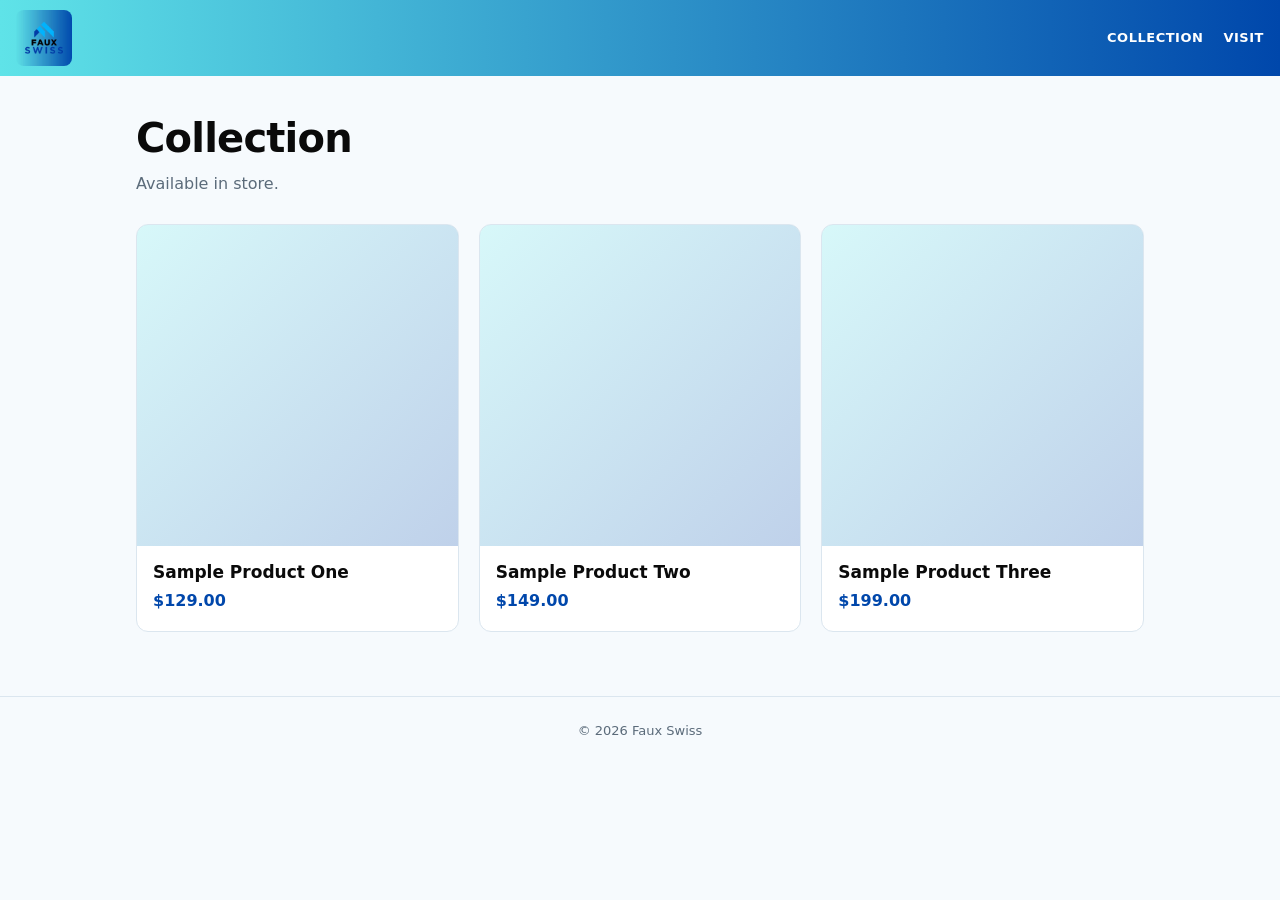
==== index.html @ 706b40e1 "Add files via upload" ====
<!doctype html>
<html lang="en">
<head>
  <meta charset="utf-8">
  <meta name="viewport" content="width=device-width, initial-scale=1">
  <title>Faux Swiss</title>
  <meta name="description" content="Faux Swiss — browse the collection.">
  <link rel="icon" href="logo.jpg">
  <link rel="stylesheet" href="styles.css">
</head>
<body>
  <header class="top">
    <a class="brand" href="#/"><img src="logo.jpg" alt="Faux Swiss"></a>
    <nav><a href="#/">Collection</a><a href="#/visit">Visit</a></nav>
  </header>

  <main id="app" aria-live="polite"></main>

  <footer>© <span id="yr"></span> Faux Swiss</footer>
  <script src="config.js"></script>
  <script src="app.js"></script>
</body>
</html>
---- styles.css ----
:root {
  --cyan: #5fe3e8;
  --blue: #1ea0ff;
  --navy: #0047ab;
  --ink: #0a0a0a;
  --bg: #f6fafd;
  --card: #fff;
  --muted: #5b6b7a;
  --line: #dbe6ef;
}
* { box-sizing: border-box; }
body {
  margin: 0; background: var(--bg); color: var(--ink);
  font: 16px/1.5 system-ui, -apple-system, "Segoe UI", sans-serif;
}
a { color: inherit; text-decoration: none; }
.top {
  display: flex; align-items: center; justify-content: space-between;
  padding: 10px 16px; background: linear-gradient(90deg, var(--cyan), var(--navy));
}
.brand img { height: 56px; width: 56px; border-radius: 8px; display: block; }
nav { display: flex; gap: 20px; }
nav a { color: #fff; font-weight: 600; letter-spacing: .04em; text-transform: uppercase; font-size: 13px; }
main { max-width: 1040px; margin: 0 auto; padding: 32px 16px 64px; min-height: 60vh; }
h1 { font-size: clamp(28px, 5vw, 40px); margin: 0 0 4px; letter-spacing: -.02em; }
.sub { color: var(--muted); margin: 0 0 28px; }
.grid { display: grid; gap: 20px; grid-template-columns: repeat(auto-fill, minmax(240px, 1fr)); }
.card { background: var(--card); border: 1px solid var(--line); border-radius: 12px; overflow: hidden; transition: transform .15s, box-shadow .15s; }
.card:hover { transform: translateY(-3px); box-shadow: 0 8px 24px rgba(0,71,171,.15); }
.ph, .card img, .hero img { width: 100%; aspect-ratio: 1; object-fit: cover; display: block; }
.ph { background: linear-gradient(135deg, var(--cyan), var(--navy)); opacity: .25; }
.card .meta { padding: 14px 16px 18px; }
.card h3 { margin: 0 0 4px; font-size: 17px; }
.price { color: var(--navy); font-weight: 700; }
.detail { display: grid; gap: 32px; grid-template-columns: 1fr 1fr; align-items: start; }
.detail .hero { border-radius: 12px; overflow: hidden; border: 1px solid var(--line); }
.variants { display: flex; flex-wrap: wrap; gap: 8px; margin: 16px 0; }
.variants button {
  padding: 8px 14px; border: 1px solid var(--line); border-radius: 999px; background: #fff;
  font: inherit; cursor: pointer;
}
.variants button[aria-pressed="true"] { border-color: var(--navy); background: var(--navy); color: #fff; }
.variants button:disabled { opacity: .45; text-decoration: line-through; cursor: not-allowed; }
.sku, .stock { color: var(--muted); font-size: 14px; }
.btn {
  display: inline-block; margin-top: 18px; padding: 12px 22px; border-radius: 8px;
  background: var(--navy); color: #fff; font-weight: 600;
}
.btn:hover { background: var(--blue); }
.back { color: var(--navy); font-size: 14px; }
footer { text-align: center; padding: 24px; color: var(--muted); font-size: 13px; border-top: 1px solid var(--line); }
@media (max-width: 720px) { .detail { grid-template-columns: 1fr; } }
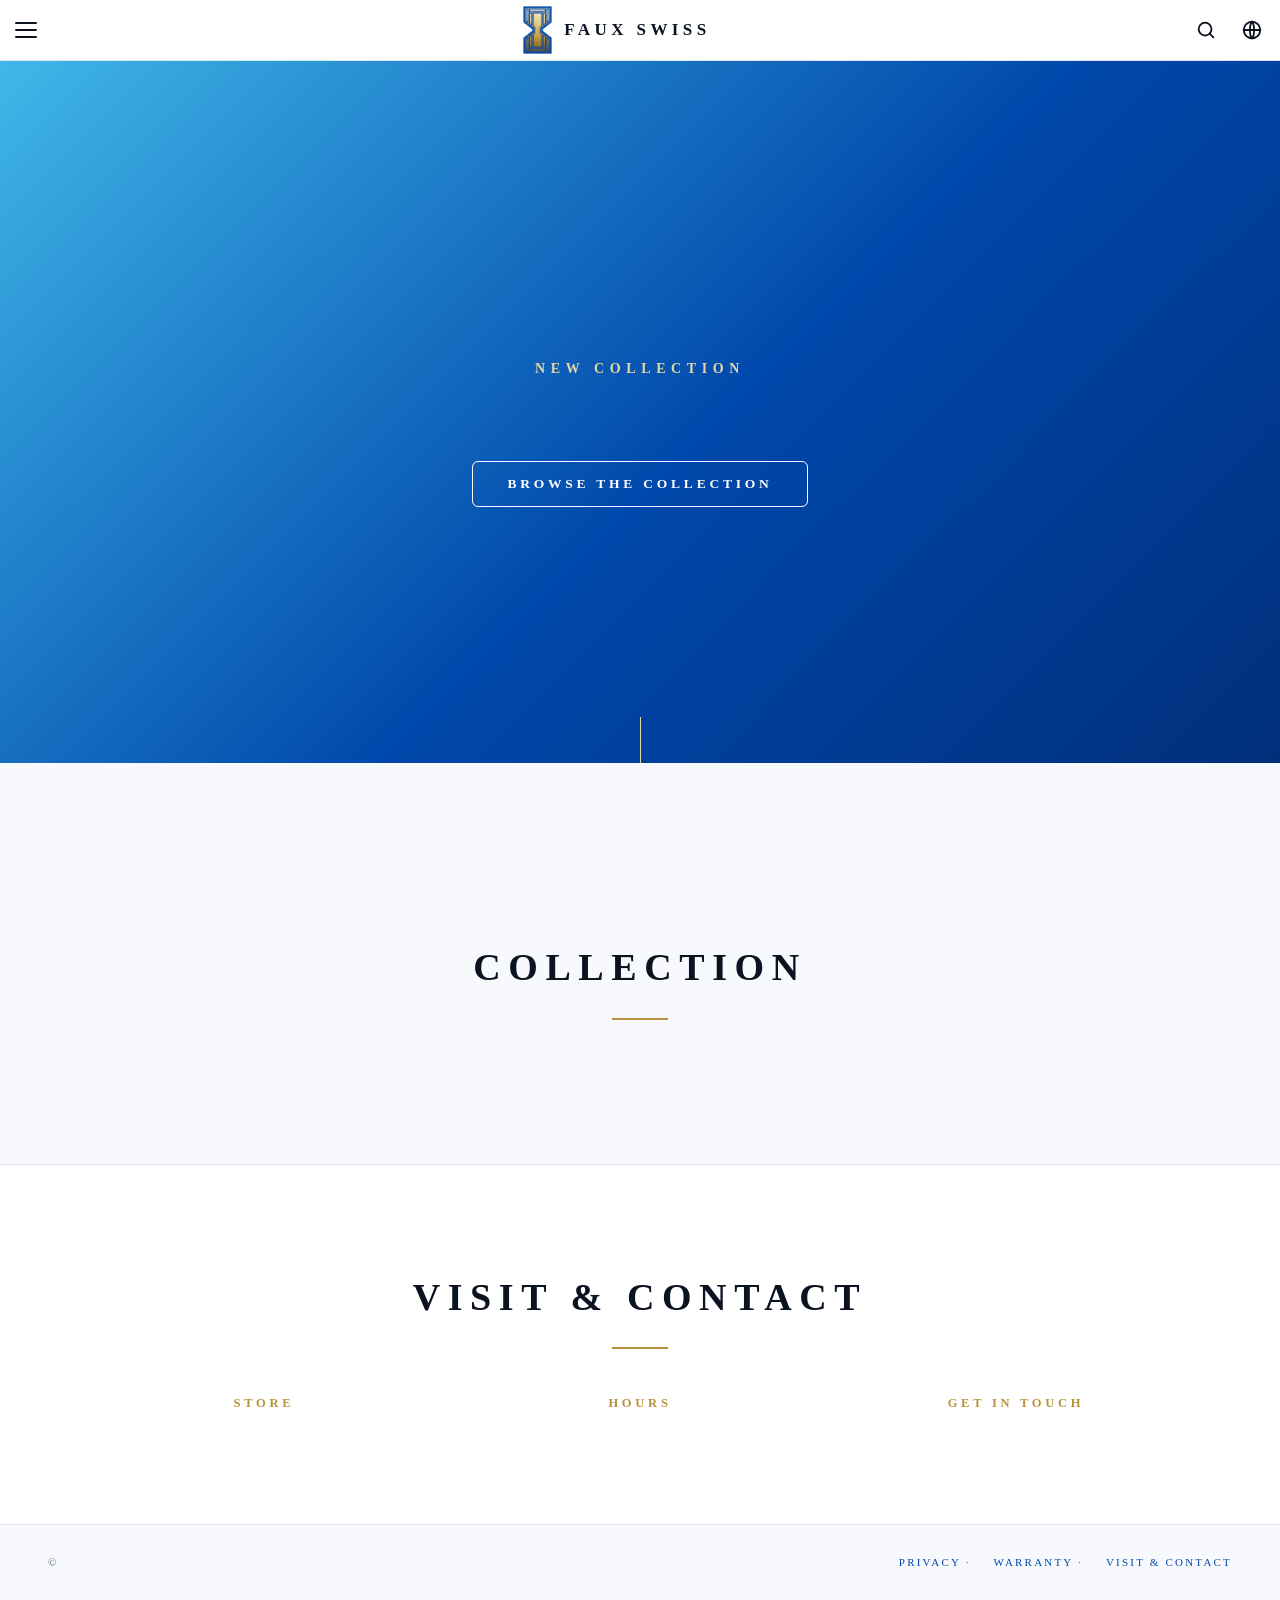
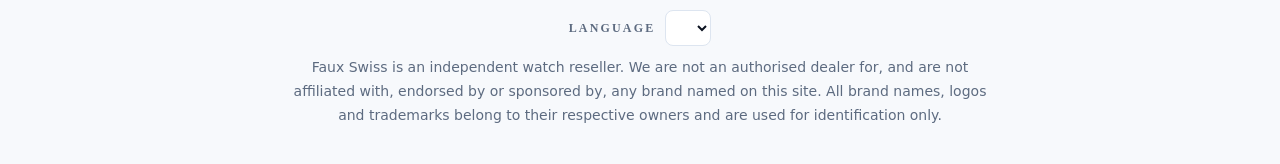
==== commit 8508eac6: "Add files via upload" ====
--- a/index.html
+++ b/index.html
@@ -2,22 +2,172 @@
 <html lang="en">
 <head>
   <meta charset="utf-8">
-  <meta name="viewport" content="width=device-width, initial-scale=1">
+  <base href="/">
+<meta name="google" content="notranslate">
+  <meta name="viewport" content="width=device-width, initial-scale=1, viewport-fit=cover">
+  <meta name="theme-color" content="#0047ab">
   <title>Faux Swiss</title>
-  <meta name="description" content="Faux Swiss — browse the collection.">
-  <link rel="icon" href="logo.jpg">
+  <meta name="description" content="Faux Swiss — Swiss-inspired watches. Browse the collection and get in touch to enquire.">
+  <link rel="icon" href="/favicon.ico" sizes="48x48">
+  <link rel="icon" href="/favicon-32.png" type="image/png" sizes="32x32">
+  <link rel="icon" href="/favicon-192.png" type="image/png" sizes="192x192">
+  <link rel="apple-touch-icon" href="apple-touch-icon.png">
+  <meta property="og:image" content="https://fauxswiss.cc/og-image.webp">
+  <meta property="og:title" content="Faux Swiss">
+  <meta name="twitter:card" content="summary_large_image">
+  <link rel="stylesheet" href="fonts.css">
   <link rel="stylesheet" href="styles.css">
 </head>
 <body>
-  <header class="top">
-    <a class="brand" href="#/"><img src="logo.jpg" alt="Faux Swiss"></a>
-    <nav><a href="#/">Collection</a><a href="#/visit">Visit</a></nav>
+  <div class="announce" id="announce" hidden></div>
+
+  <header class="bar" id="bar">
+    <button type="button" class="burger" id="burger" aria-label="Menu" aria-expanded="false" aria-controls="mainNav"><span></span><span></span><span></span></button>
+
+    <a class="brand" href="#top" aria-label="Faux Swiss home"><img src="logo-mark.png" alt="" width="29" height="48"><span id="brandName">Faux Swiss</span></a>
+
+    <nav aria-label="Main" id="mainNav">
+      <div class="menu">
+        <button type="button" class="nav-link" id="navBest" aria-expanded="false" aria-controls="menuBest"><span data-i18n="bestSellers">Best sellers</span> <span aria-hidden="true">▾</span></button>
+        <ul class="drop" id="menuBest" hidden></ul>
+      </div>
+      <!-- Custom Workshop Edition hidden (Henry, 2026-10-29): it is a client modification service, may get its own site. Remove "hidden" to show it again -->
+      <div class="menu" hidden>
+        <button type="button" class="nav-link" id="navCw" aria-expanded="false" aria-controls="menuCw"><span data-i18n="cw">Custom Workshop Edition</span> <span aria-hidden="true">▾</span></button>
+        <ul class="drop" id="menuCw" hidden></ul>
+      </div>
+      <div class="menu">
+        <button type="button" class="nav-link" id="navBrands" aria-expanded="false" aria-controls="menuBrands"><span data-i18n="brands">Brands</span> <span aria-hidden="true">▾</span></button>
+        <ul class="drop" id="menuBrands" hidden></ul>
+      </div>
+      <button type="button" class="nav-link" id="navHer" data-i18n="forHer">For Her</button>
+      <!-- Accessories hidden for now (Henry, 2026-10-29): remove the "hidden" attribute to show it again -->
+      <div class="menu" hidden>
+        <button type="button" class="nav-link" id="navAcc" aria-expanded="false" aria-controls="menuAcc"><span data-i18n="accessories">Accessories</span> <span aria-hidden="true">▾</span></button>
+        <ul class="drop" id="menuAcc" hidden></ul>
+      </div>
+      <a class="nav-link" id="navJournal" href="#journal" data-i18n="journal" hidden>Journal</a>
+    </nav>
+
+    <div class="right">
+      <form class="search" id="searchForm" role="search" autocomplete="off">
+        <label class="sr-only" for="q" data-i18n="search">Search</label>
+        <input id="q" type="search" placeholder="Search" data-i18n-ph="search" autocomplete="off" autocapitalize="off" spellcheck="false"
+               role="combobox" aria-expanded="false" aria-controls="sugg" aria-autocomplete="list" enterkeyhint="search">
+        <ul class="sugg" id="sugg" role="listbox" hidden></ul>
+      </form>
+      <button type="button" class="icon-btn" id="searchToggle" aria-label="Search" data-i18n-aria="search" aria-expanded="false" aria-controls="searchForm">
+        <svg viewBox="0 0 24 24" width="22" height="22" fill="none" stroke="currentColor" stroke-width="2" stroke-linecap="round" aria-hidden="true"><circle cx="11" cy="11" r="7"/><path d="M20 20l-4-4"/></svg>
+      </button>
+      <div class="langwrap">
+        <button type="button" class="icon-btn" id="langBtn" aria-label="Language" data-i18n-aria="language" aria-expanded="false" aria-controls="langMenu">
+          <svg viewBox="0 0 24 24" width="22" height="22" fill="none" stroke="currentColor" stroke-width="2" stroke-linecap="round" aria-hidden="true"><circle cx="12" cy="12" r="9"/><path d="M3 12h18M12 3c3 3 3 15 0 18M12 3c-3 3-3 15 0 18"/></svg>
+        </button>
+        <ul class="drop lang-menu" id="langMenu" translate="no" hidden></ul>
+      </div>
+      <a class="icon-btn" id="waLink" href="#visit" aria-label="Contact on WhatsApp" hidden>
+        <svg viewBox="0 0 24 24" width="22" height="22" fill="none" stroke="currentColor" stroke-width="2" stroke-linecap="round" stroke-linejoin="round" aria-hidden="true"><path d="M4 20l1.3-4A8 8 0 1 1 8 18.7z"/><path d="M9 9.5c.5 2.5 3 5 5.5 5.5l1.5-1.5-2-1-1 .8a4 4 0 0 1-2-2l.8-1-1-2z"/></svg>
+      </a>
+    </div>
   </header>
 
-  <main id="app" aria-live="polite"></main>
+  <main id="top">
+    <section id="productPage" class="wrap pdp" aria-labelledby="dTitle" hidden>
+      <nav class="pnav" aria-label="Product">
+        <a class="pback" id="pBack" href="/#collection">‹ <span data-i18n="backToCollection">Back to the collection</span></a>
+        <ol class="crumbs" id="pCrumbs"></ol>
+        <span class="pstep"><a id="pPrev" href="#" rel="prev">‹ <span data-i18n="prev">Previous</span></a><a id="pNext" href="#" rel="next"><span data-i18n="next">Next</span> ›</a></span>
+      </nav>
+      <div class="dlg-body">
+        <div class="dlg-img" id="dImg"></div>
+        <div class="dlg-info">
+          <p class="pk" id="dKick"></p>
+          <h1 id="dTitle"></h1>
+          <p class="price" id="dPrice"></p>
+          <div class="opts" id="dOpts" role="group" aria-label="Options"></div>
+          <a class="btn" id="dBuy" href="#">Enquire</a>
+          <p class="meta" id="dMeta"></p>
+          <div class="acc">
+            <details open><summary data-i18n="accDetails">Details</summary><div><p id="dDesc"></p><dl class="facts" id="dFacts" hidden></dl></div></details>
+            <details id="accSize" hidden><summary data-i18n="accSize">Size &amp; fit</summary><div id="sizeBody"></div></details>
+            <details id="accStrap" hidden><summary id="strapTitle">Strap size guide</summary><div id="strapBody"></div></details>
+            <details id="accMat" hidden><summary data-i18n="accMat">Materials</summary><div><dl class="facts" id="matList"></dl></div></details>
+            <details id="accShip" hidden><summary data-i18n="accShipping">Shipping &amp; returns</summary><div><p data-i18n="accShippingText">Delivery options and times depend on your country and are confirmed when you enquire. Returns and refunds follow the consumer rules of your country, and we explain them before you buy.</p></div></details>
+            <details id="accCare" hidden><summary data-i18n="accCare">Care</summary><div><p data-i18n="accCareText">Keep your watch dry unless the manufacturer states it is water resistant, away from strong magnets and knocks, and have it serviced as the manufacturer recommends.</p></div></details>
+          </div>
+          <p class="cnote" id="dNote" data-i18n="catalogNote" hidden></p>
+        </div>
+      </div>
+      <section class="explore" id="pExplore" hidden>
+        <h2 data-i18n="exploreTitle">Go deeper</h2>
+        <div class="xgrid" id="xGrid"></div>
+      </section>
+      <section class="related" id="pRelated" hidden>
+        <h2 data-i18n="moreFrom">You may also like</h2>
+        <div class="grid" id="pGrid"></div>
+        <p class="rmore"><a class="btn" href="/#collection" data-i18n="browse">Browse the collection</a></p>
+      </section>
+    </section>
 
-  <footer>© <span id="yr"></span> Faux Swiss</footer>
+    <section class="hero" id="hero">
+      <div class="hero-media" id="heroMedia" aria-hidden="true"></div>
+      <p class="eyebrow" data-i18n="newCollection">New collection</p>
+      <h1 id="tagline"></h1>
+      <p class="lede" id="intro"></p>
+      <a class="btn" href="#collection" data-i18n="browse">Browse the collection</a>
+    </section>
+
+    <div class="rows" id="carousels"></div>
+
+    <section id="collection" class="wrap" aria-labelledby="colTitle">
+      <h2 id="colTitle">Collection</h2>
+      <p class="showing" id="showing" hidden><span id="showingText"></span> <button type="button" id="clearFilters" data-i18n="clear">Clear</button></p>
+      <div class="grid" id="grid"></div>
+      <p class="empty" id="empty" hidden></p>
+    </section>
+
+    <section id="delivery" class="wrap" aria-labelledby="mapTitle" hidden>
+      <h2 id="mapTitle">Worldwide delivery</h2>
+      <figure class="map">
+        <div class="map-scroll" id="mapScroll"><svg id="worldMap" role="img" aria-labelledby="mapCap"></svg></div>
+        <p class="swipe-hint" data-i18n="swipe">Swipe to explore the map</p>
+        <figcaption id="mapCap"></figcaption>
+      </figure>
+    </section>
+
+    <section id="journal" class="wrap journal" aria-labelledby="journalTitle" hidden>
+      <h2 id="journalTitle" data-i18n="journal">Journal</h2>
+      <p class="jsub" data-i18n="journalSub">Short reads on watch knowledge. No sales, just good information.</p>
+      <div class="jgrid" id="jgrid"></div>
+      <p class="jmore"><a href="/journal/" data-i18n="allArticles">All articles</a></p>
+    </section>
+
+    <section id="visit" class="wrap visit" aria-labelledby="visitTitle">
+      <h2 id="visitTitle" data-i18n="visit">Visit &amp; contact</h2>
+      <div class="visit-grid">
+        <div><h3 data-i18n="store">Store</h3><p id="address"></p></div>
+        <div><h3 data-i18n="hours">Hours</h3><p id="hours"></p></div>
+        <div><h3 data-i18n="touch">Get in touch</h3><p id="contactLine"></p></div>
+      </div>
+    </section>
+  </main>
+
+  <footer><span>© <span id="yr"></span> <span id="footBrand"></span><span id="footAddr"></span></span><span><span data-legal="privacy"><a href="/privacy/" data-i18n="privacy">Privacy</a> · </span><span data-legal="warranty"><a href="/warranty/" data-i18n="warranty">Warranty</a> · </span><a href="#visit" data-i18n="visit">Visit &amp; contact</a><span id="social"></span></span></footer>
+  <div class="footlang"><label for="footLang" data-i18n="langLabel">Language</label><select id="footLang"></select></div>
+  <p class="disclaimer" id="catNote" data-i18n="catalogNote" hidden></p>
+  <p class="disclaimer" id="disclaimer" data-i18n="disclaimer">Faux Swiss is an independent watch reseller. We are not an authorised dealer for, and are not affiliated with, endorsed by or sponsored by, any brand named on this site. All brand names, logos and trademarks belong to their respective owners and are used for identification only.</p>
+
+  <dialog id="consent" aria-labelledby="cTitle">
+    <h3 id="cTitle" data-i18n="locTitle">Optional: where are you contacting us from?</h3>
+    <p id="cText" data-i18n="locText">May we record the country and city your enquiry comes from? We store only the place name (never your IP address, name or message), to understand where our customers are.</p>
+    <p class="cmore"><a href="/privacy/" data-i18n="privacy">Privacy</a></p>
+    <div class="cbtns"><button type="button" class="btn solid" id="cYes" data-i18n="locYes">Allow</button><button type="button" class="btn ghost" id="cNo" data-i18n="locNo">No thanks, continue</button></div>
+  </dialog>
+
+
   <script src="config.js"></script>
+  <script src="i18n.js"></script>
+  <script src="map-data.js"></script>
   <script src="app.js"></script>
 </body>
 </html>
--- a/fonts.css
+++ b/fonts.css
@@ -0,0 +1,17 @@
+/* Self-hosted fonts (Cormorant Garamond and Montserrat, SIL Open Font License) so visitors' browsers never contact Google. */
+@font-face { font-family: 'Cormorant Garamond'; font-style: italic; font-weight: 500; font-display: swap; src: url(fonts/cormorant-garamond-italic-500-latin-ext.woff2) format('woff2'); unicode-range: U+0100-02BA, U+02BD-02C5, U+02C7-02CC, U+02CE-02D7, U+02DD-02FF, U+0304, U+0308, U+0329, U+1D00-1DBF, U+1E00-1E9F, U+1EF2-1EFF, U+2020, U+20A0-20AB, U+20AD-20C4, U+2113, U+2C60-2C7F, U+A720-A7FF; }
+@font-face { font-family: 'Cormorant Garamond'; font-style: italic; font-weight: 500; font-display: swap; src: url(fonts/cormorant-garamond-italic-500-latin.woff2) format('woff2'); unicode-range: U+0000-00FF, U+0131, U+0152-0153, U+02BB-02BC, U+02C6, U+02DA, U+02DC, U+0304, U+0308, U+0329, U+2000-206F, U+20AC, U+2122, U+2191, U+2193, U+2212, U+2215, U+FEFF, U+FFFD; }
+@font-face { font-family: 'Cormorant Garamond'; font-style: normal; font-weight: 500; font-display: swap; src: url(fonts/cormorant-garamond-normal-500-latin-ext.woff2) format('woff2'); unicode-range: U+0100-02BA, U+02BD-02C5, U+02C7-02CC, U+02CE-02D7, U+02DD-02FF, U+0304, U+0308, U+0329, U+1D00-1DBF, U+1E00-1E9F, U+1EF2-1EFF, U+2020, U+20A0-20AB, U+20AD-20C4, U+2113, U+2C60-2C7F, U+A720-A7FF; }
+@font-face { font-family: 'Cormorant Garamond'; font-style: normal; font-weight: 500; font-display: swap; src: url(fonts/cormorant-garamond-normal-500-latin.woff2) format('woff2'); unicode-range: U+0000-00FF, U+0131, U+0152-0153, U+02BB-02BC, U+02C6, U+02DA, U+02DC, U+0304, U+0308, U+0329, U+2000-206F, U+20AC, U+2122, U+2191, U+2193, U+2212, U+2215, U+FEFF, U+FFFD; }
+@font-face { font-family: 'Cormorant Garamond'; font-style: normal; font-weight: 600; font-display: swap; src: url(fonts/cormorant-garamond-normal-600-latin-ext.woff2) format('woff2'); unicode-range: U+0100-02BA, U+02BD-02C5, U+02C7-02CC, U+02CE-02D7, U+02DD-02FF, U+0304, U+0308, U+0329, U+1D00-1DBF, U+1E00-1E9F, U+1EF2-1EFF, U+2020, U+20A0-20AB, U+20AD-20C4, U+2113, U+2C60-2C7F, U+A720-A7FF; }
+@font-face { font-family: 'Cormorant Garamond'; font-style: normal; font-weight: 600; font-display: swap; src: url(fonts/cormorant-garamond-normal-600-latin.woff2) format('woff2'); unicode-range: U+0000-00FF, U+0131, U+0152-0153, U+02BB-02BC, U+02C6, U+02DA, U+02DC, U+0304, U+0308, U+0329, U+2000-206F, U+20AC, U+2122, U+2191, U+2193, U+2212, U+2215, U+FEFF, U+FFFD; }
+@font-face { font-family: 'Cormorant Garamond'; font-style: normal; font-weight: 700; font-display: swap; src: url(fonts/cormorant-garamond-normal-700-latin-ext.woff2) format('woff2'); unicode-range: U+0100-02BA, U+02BD-02C5, U+02C7-02CC, U+02CE-02D7, U+02DD-02FF, U+0304, U+0308, U+0329, U+1D00-1DBF, U+1E00-1E9F, U+1EF2-1EFF, U+2020, U+20A0-20AB, U+20AD-20C4, U+2113, U+2C60-2C7F, U+A720-A7FF; }
+@font-face { font-family: 'Cormorant Garamond'; font-style: normal; font-weight: 700; font-display: swap; src: url(fonts/cormorant-garamond-normal-700-latin.woff2) format('woff2'); unicode-range: U+0000-00FF, U+0131, U+0152-0153, U+02BB-02BC, U+02C6, U+02DA, U+02DC, U+0304, U+0308, U+0329, U+2000-206F, U+20AC, U+2122, U+2191, U+2193, U+2212, U+2215, U+FEFF, U+FFFD; }
+@font-face { font-family: 'Montserrat'; font-style: normal; font-weight: 400; font-display: swap; src: url(fonts/montserrat-normal-400-latin-ext.woff2) format('woff2'); unicode-range: U+0100-02BA, U+02BD-02C5, U+02C7-02CC, U+02CE-02D7, U+02DD-02FF, U+0304, U+0308, U+0329, U+1D00-1DBF, U+1E00-1E9F, U+1EF2-1EFF, U+2020, U+20A0-20AB, U+20AD-20C4, U+2113, U+2C60-2C7F, U+A720-A7FF; }
+@font-face { font-family: 'Montserrat'; font-style: normal; font-weight: 400; font-display: swap; src: url(fonts/montserrat-normal-400-latin.woff2) format('woff2'); unicode-range: U+0000-00FF, U+0131, U+0152-0153, U+02BB-02BC, U+02C6, U+02DA, U+02DC, U+0304, U+0308, U+0329, U+2000-206F, U+20AC, U+2122, U+2191, U+2193, U+2212, U+2215, U+FEFF, U+FFFD; }
+@font-face { font-family: 'Montserrat'; font-style: normal; font-weight: 500; font-display: swap; src: url(fonts/montserrat-normal-500-latin-ext.woff2) format('woff2'); unicode-range: U+0100-02BA, U+02BD-02C5, U+02C7-02CC, U+02CE-02D7, U+02DD-02FF, U+0304, U+0308, U+0329, U+1D00-1DBF, U+1E00-1E9F, U+1EF2-1EFF, U+2020, U+20A0-20AB, U+20AD-20C4, U+2113, U+2C60-2C7F, U+A720-A7FF; }
+@font-face { font-family: 'Montserrat'; font-style: normal; font-weight: 500; font-display: swap; src: url(fonts/montserrat-normal-500-latin.woff2) format('woff2'); unicode-range: U+0000-00FF, U+0131, U+0152-0153, U+02BB-02BC, U+02C6, U+02DA, U+02DC, U+0304, U+0308, U+0329, U+2000-206F, U+20AC, U+2122, U+2191, U+2193, U+2212, U+2215, U+FEFF, U+FFFD; }
+@font-face { font-family: 'Montserrat'; font-style: normal; font-weight: 600; font-display: swap; src: url(fonts/montserrat-normal-600-latin-ext.woff2) format('woff2'); unicode-range: U+0100-02BA, U+02BD-02C5, U+02C7-02CC, U+02CE-02D7, U+02DD-02FF, U+0304, U+0308, U+0329, U+1D00-1DBF, U+1E00-1E9F, U+1EF2-1EFF, U+2020, U+20A0-20AB, U+20AD-20C4, U+2113, U+2C60-2C7F, U+A720-A7FF; }
+@font-face { font-family: 'Montserrat'; font-style: normal; font-weight: 600; font-display: swap; src: url(fonts/montserrat-normal-600-latin.woff2) format('woff2'); unicode-range: U+0000-00FF, U+0131, U+0152-0153, U+02BB-02BC, U+02C6, U+02DA, U+02DC, U+0304, U+0308, U+0329, U+2000-206F, U+20AC, U+2122, U+2191, U+2193, U+2212, U+2215, U+FEFF, U+FFFD; }
+@font-face { font-family: 'Montserrat'; font-style: normal; font-weight: 700; font-display: swap; src: url(fonts/montserrat-normal-700-latin-ext.woff2) format('woff2'); unicode-range: U+0100-02BA, U+02BD-02C5, U+02C7-02CC, U+02CE-02D7, U+02DD-02FF, U+0304, U+0308, U+0329, U+1D00-1DBF, U+1E00-1E9F, U+1EF2-1EFF, U+2020, U+20A0-20AB, U+20AD-20C4, U+2113, U+2C60-2C7F, U+A720-A7FF; }
+@font-face { font-family: 'Montserrat'; font-style: normal; font-weight: 700; font-display: swap; src: url(fonts/montserrat-normal-700-latin.woff2) format('woff2'); unicode-range: U+0000-00FF, U+0131, U+0152-0153, U+02BB-02BC, U+02C6, U+02DA, U+02DC, U+0304, U+0308, U+0329, U+2000-206F, U+20AC, U+2122, U+2191, U+2193, U+2212, U+2215, U+FEFF, U+FFFD; }
--- a/styles.css
+++ b/styles.css
@@ -1,52 +1,618 @@
 :root {
+  --royal: #0047ab;
+  --royal-deep: #002f7a;
+  --blue: #1ea0ff;
   --cyan: #5fe3e8;
-  --blue: #1ea0ff;
-  --navy: #0047ab;
-  --ink: #0a0a0a;
-  --bg: #f6fafd;
-  --card: #fff;
-  --muted: #5b6b7a;
-  --line: #dbe6ef;
+  --gold: #b8923a;
+  --gold-soft: #e7d6a3;
+  --ink: #0b1220;
+  --muted: #5d6b80;
+  --page: #f7f9fc;
+  --card: #ffffff;
+  --line: #dde5f0;
+  --r: 6px;
+  --display: "Cormorant Garamond", "Playfair Display", "Iowan Old Style", Georgia, "Times New Roman", serif;
+  --sans: "Montserrat", "Avenir Next", "Segoe UI", system-ui, -apple-system, sans-serif;
 }
 * { box-sizing: border-box; }
-body {
-  margin: 0; background: var(--bg); color: var(--ink);
-  font: 16px/1.5 system-ui, -apple-system, "Segoe UI", sans-serif;
-}
+html { scroll-behavior: smooth; }
+body { margin: 0; background: var(--page); color: var(--ink); font: 16px/1.7 var(--sans); padding-left: env(safe-area-inset-left); padding-right: env(safe-area-inset-right); -webkit-text-size-adjust: 100%; }
+button, a, input { -webkit-tap-highlight-color: transparent; touch-action: manipulation; }
 a { color: inherit; text-decoration: none; }
-.top {
-  display: flex; align-items: center; justify-content: space-between;
-  padding: 10px 16px; background: linear-gradient(90deg, var(--cyan), var(--navy));
-}
-.brand img { height: 56px; width: 56px; border-radius: 8px; display: block; }
-nav { display: flex; gap: 20px; }
-nav a { color: #fff; font-weight: 600; letter-spacing: .04em; text-transform: uppercase; font-size: 13px; }
-main { max-width: 1040px; margin: 0 auto; padding: 32px 16px 64px; min-height: 60vh; }
-h1 { font-size: clamp(28px, 5vw, 40px); margin: 0 0 4px; letter-spacing: -.02em; }
-.sub { color: var(--muted); margin: 0 0 28px; }
-.grid { display: grid; gap: 20px; grid-template-columns: repeat(auto-fill, minmax(240px, 1fr)); }
-.card { background: var(--card); border: 1px solid var(--line); border-radius: 12px; overflow: hidden; transition: transform .15s, box-shadow .15s; }
-.card:hover { transform: translateY(-3px); box-shadow: 0 8px 24px rgba(0,71,171,.15); }
-.ph, .card img, .hero img { width: 100%; aspect-ratio: 1; object-fit: cover; display: block; }
-.ph { background: linear-gradient(135deg, var(--cyan), var(--navy)); opacity: .25; }
-.card .meta { padding: 14px 16px 18px; }
-.card h3 { margin: 0 0 4px; font-size: 17px; }
-.price { color: var(--navy); font-weight: 700; }
-.detail { display: grid; gap: 32px; grid-template-columns: 1fr 1fr; align-items: start; }
-.detail .hero { border-radius: 12px; overflow: hidden; border: 1px solid var(--line); }
-.variants { display: flex; flex-wrap: wrap; gap: 8px; margin: 16px 0; }
-.variants button {
-  padding: 8px 14px; border: 1px solid var(--line); border-radius: 999px; background: #fff;
-  font: inherit; cursor: pointer;
-}
-.variants button[aria-pressed="true"] { border-color: var(--navy); background: var(--navy); color: #fff; }
-.variants button:disabled { opacity: .45; text-decoration: line-through; cursor: not-allowed; }
-.sku, .stock { color: var(--muted); font-size: 14px; }
+img { max-width: 100%; display: block; }
+:focus-visible { outline: 3px solid var(--blue); outline-offset: 3px; }
+
+.announce {
+  background: var(--royal-deep); color: var(--gold-soft); text-align: center;
+  font: 600 clamp(14px, 1.5vw, 18px)/1.4 var(--display);
+  letter-spacing: .2em; text-transform: uppercase; padding: 13px 16px;
+  display: flex; flex-wrap: wrap; justify-content: space-evenly; align-items: center; gap: 4px 28px;
+  max-width: 100%;
+}
+.announce span { position: relative; white-space: nowrap; }
+.announce span + span::before { content: "◆"; position: absolute; left: -19px; top: 50%; transform: translateY(-50%); font-size: .45em; color: var(--gold); }
+@media (min-width: 900px) { .announce { padding-left: 12%; padding-right: 12%; } }
+.announce[hidden] { display: none; }
+.bar {
+  position: sticky; top: 0; z-index: 10;
+  display: grid; grid-template-columns: auto 1fr auto; align-items: center; column-gap: clamp(16px, 3vw, 40px);
+  padding: 10px clamp(16px, 4vw, 48px);
+  background: rgba(255,255,255,.94); backdrop-filter: blur(10px);
+  border-bottom: 1px solid var(--line);
+}
+.burger { display: none; }
+.right { display: flex; align-items: center; gap: 6px; justify-self: end; }
+.icon-btn {
+  display: inline-grid; place-items: center; width: 40px; height: 40px; border-radius: 50%;
+  border: 0; background: none; color: var(--ink); cursor: pointer;
+}
+.icon-btn:hover { color: var(--royal); background: var(--page); }
+.icon-btn[hidden] { display: none; }
+#searchToggle { display: none; }
+.bar nav { justify-self: center; }
+.brand { display: flex; align-items: center; gap: 12px; font-weight: 800; letter-spacing: .22em; text-transform: uppercase; font-size: 14px; color: var(--ink); }
+.brand img { border-radius: 0; width: auto; }
+.sr-only { position: absolute; width: 1px; height: 1px; overflow: hidden; clip: rect(0 0 0 0); white-space: nowrap; }
+nav { display: flex; gap: clamp(14px, 2.6vw, 34px); align-items: center; }
+.nav-link {
+  font: 700 11px/1 var(--sans); letter-spacing: .24em; text-transform: uppercase; color: var(--muted);
+  background: none; border: 0; border-bottom: 1px solid transparent; padding: 8px 0; cursor: pointer;
+}
+.nav-link:hover, .nav-link.on, .nav-link[aria-expanded="true"] { color: var(--royal); border-bottom-color: var(--gold); }
+.menu { position: relative; display: flex; align-items: center; }
+.nav-link { display: inline-flex; align-items: center; gap: 4px; }
+.drop {
+  position: absolute; top: 100%; left: -14px; min-width: 190px; margin: 6px 0 0; padding: 8px 0; list-style: none;
+  background: #fff; border: 1px solid var(--line); border-top: 2px solid var(--gold); border-radius: var(--r);
+  box-shadow: 0 16px 36px rgba(0,30,80,.16); z-index: 20;
+  max-height: min(70vh, 460px); overflow-y: auto;
+}
+.drop[hidden] { display: none; }
+.drop button {
+  display: block; width: 100%; text-align: left; padding: 10px 18px; background: none; border: 0; cursor: pointer;
+  font: 600 12px/1.2 var(--sans); letter-spacing: .12em; text-transform: uppercase; color: var(--ink);
+}
+.drop button:hover { background: var(--page); color: var(--royal); }
+.langwrap { position: relative; }
+.lang-menu { left: auto; right: 0; min-width: 230px; max-height: calc(100vh - 110px); max-height: calc(100dvh - 110px); overflow-y: auto; overscroll-behavior: contain; }
+.lang-menu button { text-transform: none; letter-spacing: .04em; font-size: 14px; font-weight: 500; padding: 12px 18px; }
+.lang-menu button[aria-current="true"] { font-weight: 800; color: var(--royal); }
+.search { margin: 0; position: relative; }
+.sugg {
+  position: absolute; top: calc(100% + 8px); right: 0; width: min(380px, 92vw); margin: 0; padding: 6px 0; list-style: none;
+  background: #fff; border: 1px solid var(--line); border-top: 2px solid var(--gold); border-radius: var(--r);
+  box-shadow: 0 18px 38px rgba(0,30,80,.18); z-index: 30; max-height: 70vh; overflow-y: auto;
+}
+.sugg[hidden] { display: none; }
+.sugg .hd { padding: 10px 16px 4px; font: 700 10px/1 var(--sans); letter-spacing: .22em; text-transform: uppercase; color: var(--gold); }
+.sugg [role="option"] { display: flex; align-items: baseline; justify-content: space-between; gap: 12px; padding: 11px 16px; cursor: pointer; font-size: 14px; }
+.sugg [role="option"] .t b { color: var(--royal); font-weight: 800; }
+.sugg [role="option"] small { color: var(--muted); font-size: 11px; letter-spacing: .08em; text-transform: uppercase; white-space: nowrap; }
+.sugg [role="option"]:hover, .sugg [role="option"].on { background: var(--page); }
+.linklike { background: none; border: 0; padding: 0; font: inherit; font-weight: 700; color: var(--royal); cursor: pointer; border-bottom: 1px solid var(--gold); }
+.search input {
+  width: clamp(130px, 18vw, 230px); padding: 9px 14px; border: 1px solid var(--line); border-radius: 999px;
+  background: var(--page); font: 500 13px/1 var(--sans); color: var(--ink);
+}
+.search input:focus { border-color: var(--royal); background: #fff; outline: none; box-shadow: 0 0 0 3px rgba(30,160,255,.25); }
+.showing { text-align: center; color: var(--muted); font-size: 13px; letter-spacing: .06em; margin: 22px 0 0; }
+.showing button { margin-left: 8px; background: none; border: 0; color: var(--royal); font: 700 11px/1 var(--sans); letter-spacing: .2em; text-transform: uppercase; cursor: pointer; border-bottom: 1px solid var(--gold); }
+
+.hero {
+  text-align: center; color: #fff;
+  padding: clamp(80px, 15vw, 160px) 20px clamp(70px, 11vw, 120px);
+  background: linear-gradient(135deg, #3fb7e8 0%, var(--royal) 55%, var(--royal-deep) 100%);
+  position: relative;
+}
+.hero { overflow: hidden; min-height: min(78vh, 720px); display: flex; flex-direction: column; justify-content: center; align-items: center; }
+.hero > *:not(.hero-media) { position: relative; z-index: 1; }
+.hero-media { position: absolute; inset: 0; z-index: 0; }
+.hero-media img, .hero-media video { width: 100%; height: 100%; object-fit: cover; display: block; }
+.hero-media.collage { display: flex; gap: 2px; }
+.hero-media.collage img { flex: 1 1 0; min-width: 0; }
+.hero.has-media::before { content: ""; position: absolute; inset: 0; z-index: 1; background: linear-gradient(180deg, rgba(0,30,90,.55), rgba(0,20,70,.7)); }
+.hero::after { content: ""; position: absolute; left: 50%; bottom: 0; width: 1px; height: 46px; background: var(--gold-soft); }
+.eyebrow { text-transform: uppercase; letter-spacing: .42em; font-size: 11px; font-weight: 700; color: var(--gold-soft); margin: 0 0 22px; }
+.hero h1 { font-weight: 800; font-size: clamp(32px, 6.4vw, 66px); line-height: 1.08; letter-spacing: .04em; text-transform: uppercase; margin: 0 auto 22px; max-width: 18ch; }
+.lede { max-width: 54ch; margin: 0 auto 36px; font-size: clamp(15px, 2vw, 18px); opacity: .92; }
 .btn {
-  display: inline-block; margin-top: 18px; padding: 12px 22px; border-radius: 8px;
-  background: var(--navy); color: #fff; font-weight: 600;
-}
-.btn:hover { background: var(--blue); }
-.back { color: var(--navy); font-size: 14px; }
-footer { text-align: center; padding: 24px; color: var(--muted); font-size: 13px; border-top: 1px solid var(--line); }
-@media (max-width: 720px) { .detail { grid-template-columns: 1fr; } }
+  display: inline-block; padding: 15px 34px; cursor: pointer; border-radius: var(--r);
+  border: 1px solid #fff; color: #fff; background: transparent;
+  font: 700 11px/1 var(--sans); letter-spacing: .28em; text-transform: uppercase; transition: background .2s, color .2s;
+}
+.btn:hover { background: #fff; color: var(--royal); }
+.dlg-info .btn { background: var(--royal); border-color: var(--royal); color: #fff; }
+.dlg-info .btn:hover { background: var(--royal-deep); color: #fff; }
+
+.rows { padding: clamp(40px, 6vw, 72px) 0 0; overflow: hidden; }
+.row { max-width: 1160px; margin: 0 auto clamp(36px, 6vw, 64px); padding: 0 clamp(8px, 4vw, 32px); }
+.row h2 { margin-bottom: 8px; }
+.flow { position: relative; height: clamp(230px, 46vw, 420px); perspective: 1100px; margin-top: 26px; touch-action: pan-y; }
+.flow-item {
+  position: absolute; top: 0; left: 50%; width: clamp(150px, 30vw, 300px); height: 100%; margin-left: calc(clamp(150px, 30vw, 300px) / -2);
+  padding: 0; border: 1px solid #fff; border-radius: 3px; background: linear-gradient(135deg, #eaf6fc, #cfdcf3); overflow: hidden; cursor: pointer;
+  box-shadow: 0 14px 34px rgba(0,30,80,.22);
+  transition: transform .6s cubic-bezier(.2,.7,.2,1), opacity .6s, filter .6s;
+  display: grid; place-items: center;
+}
+.flow-item img { width: 100%; height: 100%; object-fit: cover; }
+.flow-item img.mark { width: 36%; height: auto; aspect-ratio: 1; object-fit: contain; opacity: .5; border-radius: 0; }
+.flow-item:not(.c) { filter: brightness(.82); }
+.flow-cap { display: flex; align-items: center; justify-content: center; gap: clamp(10px, 3vw, 28px); margin-top: 22px; }
+.flow-cap .arrow {
+  flex: none; width: 44px; height: 44px; border-radius: 50%; border: 1px solid var(--line); background: #fff; color: var(--ink);
+  font-size: 22px; line-height: 1; cursor: pointer; box-shadow: 0 6px 16px rgba(0,30,80,.1);
+}
+.flow-cap .arrow:hover { border-color: var(--gold); color: var(--royal); }
+.flow-cap .name { flex: 1 1 auto; min-width: 0; text-align: center; }
+.flow-cap .name b { display: block; font-weight: 700; font-size: clamp(13px, 2.4vw, 17px); letter-spacing: .14em; text-transform: uppercase; }
+.flow-cap .view {
+  background: none; border: 0; padding: 14px 6px 4px; margin-top: 0; min-height: 44px; cursor: pointer; color: var(--royal);
+  font: 700 11px/1 var(--sans); letter-spacing: .22em; text-transform: uppercase; border-bottom: 1px solid var(--gold);
+}
+.map { margin: 34px 0 0; background: #eef4fb; border: 1px solid var(--line); border-radius: var(--r); overflow: hidden; }
+.map-scroll { overflow-x: auto; -webkit-overflow-scrolling: touch; }
+#worldMap { display: block; width: 100%; height: auto; }
+.swipe-hint { display: none; margin: 0; padding: 8px 18px 0; color: var(--muted); font-size: 12px; letter-spacing: .14em; text-transform: uppercase; text-align: center; }
+.map figcaption { padding: 14px 18px 18px; font-weight: 700; letter-spacing: .08em; color: var(--ink); font-size: clamp(14px, 2.4vw, 19px); }
+#worldMap .land { fill: #d6e3f5; }
+#worldMap .route { fill: none; stroke: var(--royal); stroke-width: 3.4; stroke-linecap: round; stroke-dasharray: 1; stroke-dashoffset: 0; opacity: .9; }
+#worldMap .lead { stroke: var(--ink); stroke-width: 2; opacity: .4; }
+#worldMap .dot { fill: var(--royal); stroke: #fff; stroke-width: 3.5; }
+#worldMap .lbl { font: 600 26px var(--sans); fill: var(--ink); paint-order: stroke; stroke: #eef4fb; stroke-width: 6px; stroke-linejoin: round; }
+#worldMap .hub { fill: #fff; stroke: var(--gold); stroke-width: 7; }
+#worldMap .pulse { fill: none; stroke: var(--gold); stroke-width: 4; opacity: 0; }
+#worldMap .hublbl rect { fill: #fff; stroke: var(--royal); stroke-width: 4; }
+#worldMap .hublbl text { font: 800 29px var(--sans); letter-spacing: .12em; fill: var(--ink); }
+@media (prefers-reduced-motion: no-preference) {
+  #worldMap:not(.play) .route { stroke-dashoffset: 1; }
+  #worldMap:not(.play) .dot { opacity: 0; }
+  #worldMap.play .route { animation: draw 1.8s ease-out both; }
+  #worldMap.play .dot { animation: pop .5s ease-out both; animation-delay: 1.4s; }
+}
+/* a tiny dash with round ends is drawn as a round dot that travels along its line */
+#worldMap .comet { fill: none; stroke: var(--gold); stroke-width: 13; stroke-linecap: round; stroke-dasharray: .0005 .9995; filter: drop-shadow(0 0 3px #fff) drop-shadow(0 0 1px #fff); }
+@keyframes draw { from { stroke-dashoffset: 1; } to { stroke-dashoffset: 0; } }
+@keyframes pop { from { opacity: 0; } to { opacity: 1; } }
+@keyframes travel { 0% { stroke-dashoffset: 0; opacity: 0; } 5% { opacity: 1; } 68% { stroke-dashoffset: -1; opacity: 1; } 74%, 100% { stroke-dashoffset: -1; opacity: 0; } }
+@keyframes ping { 0% { transform: scale(1); opacity: .9; } 100% { transform: scale(4.2); opacity: 0; } }
+@media (max-width: 760px) {
+  #worldMap { min-width: 1400px; }          /* phones: wider than the screen so every name is readable; swipe to explore */
+  .swipe-hint { display: block; }
+}
+.wrap { max-width: 1160px; margin: 0 auto; padding: clamp(52px, 8vw, 100px) clamp(16px, 4vw, 32px); }
+h2 { font-weight: 800; text-align: center; font-size: clamp(22px, 3.6vw, 32px); letter-spacing: .24em; text-transform: uppercase; color: var(--ink); margin: 0; }
+h2::after { content: ""; display: block; width: 56px; height: 2px; margin: 18px auto 0; background: var(--gold); }
+
+.filters { display: flex; flex-wrap: wrap; justify-content: center; gap: 10px; margin: 30px 0 4px; }
+.filters button { padding: 9px 20px; border: 1px solid var(--line); border-radius: 999px; background: #fff; color: var(--muted); font: 700 10px/1 var(--sans); letter-spacing: .22em; text-transform: uppercase; cursor: pointer; }
+.filters button[aria-pressed="true"] { background: var(--royal); border-color: var(--royal); color: #fff; }
+
+.grid { display: grid; gap: 28px; grid-template-columns: repeat(auto-fill, minmax(260px, 1fr)); margin-top: 44px; }
+.card {
+  text-align: center; background: var(--card); border: 1px solid var(--line); border-radius: var(--r);
+  overflow: hidden; padding: 0; cursor: pointer; font: inherit; color: inherit;
+  transition: transform .25s, box-shadow .25s, border-color .25s;
+}
+.card:hover { transform: translateY(-5px); border-color: var(--gold); box-shadow: 0 18px 40px rgba(0,71,171,.13); }
+.thumb { aspect-ratio: 1; background: linear-gradient(135deg, #eaf6fc, #dbe7f7); overflow: hidden; display: grid; place-items: center; }
+.thumb img { width: 100%; height: 100%; object-fit: cover; }
+.thumb img.mark, .dlg-img img.mark { width: 34%; height: auto; aspect-ratio: 1; object-fit: contain; opacity: .5; border-radius: 0; }
+.card .info { padding: 18px 16px 24px; border-top: 1px solid var(--line); }
+.card h3 { margin: 0 0 6px; font-weight: 700; font-size: 14px; letter-spacing: .16em; text-transform: uppercase; }
+.price { color: var(--royal); font-weight: 700; letter-spacing: .08em; margin: 0; }
+.tag { display: inline-block; margin-top: 10px; font-size: 10px; letter-spacing: .2em; text-transform: uppercase; color: var(--gold); border: 1px solid var(--gold-soft); padding: 2px 10px; }
+.card.sold { opacity: .6; }
+.empty { color: var(--muted); text-align: center; }
+
+.visit { max-width: none; background: #fff; border-top: 1px solid var(--line); border-bottom: 1px solid var(--line); }
+.visit > * { max-width: 1096px; margin-left: auto; margin-right: auto; }
+.visit-grid { display: grid; gap: 32px; grid-template-columns: repeat(auto-fit, minmax(220px, 1fr)); margin-top: 44px; text-align: center; }
+.visit h3 { font-size: 11px; text-transform: uppercase; letter-spacing: .3em; color: var(--gold); margin: 0 0 10px; font-weight: 700; }
+.visit p { margin: 0; color: var(--muted); }
+.visit a { color: var(--royal); border-bottom: 1px solid var(--gold-soft); }
+
+footer { display: flex; justify-content: space-between; flex-wrap: wrap; gap: 8px; padding: 28px clamp(16px, 4vw, 48px); color: var(--muted); font-size: 11px; letter-spacing: .2em; text-transform: uppercase; }
+footer a { margin-left: 18px; color: var(--royal); }
+#footAddr:not(:empty)::before { content: " · "; }
+
+dialog { border: 1px solid var(--gold); border-radius: var(--r); padding: 0; width: min(900px, calc(100% - 24px)); color: var(--ink); background: #fff; box-shadow: 0 30px 90px rgba(0,20,60,.45); }
+dialog::backdrop { background: rgba(4, 18, 52, .72); }
+.close { position: absolute; top: 10px; right: 12px; z-index: 2; width: 38px; height: 38px; border-radius: 50%; border: 1px solid var(--line); background: rgba(255,255,255,.95); color: var(--ink); font-size: 24px; line-height: 1; cursor: pointer; }
+.dlg-body { display: grid; grid-template-columns: 1fr 1fr; }
+.dlg-img { background: #fff; align-self: start; }
+.mview { position: relative; aspect-ratio: 1; background: linear-gradient(135deg, #eaf6fc, #dbe7f7); display: grid; place-items: center; overflow: hidden; }
+.mview video { width: 100%; height: 100%; object-fit: contain; }
+.mview img { position: absolute; inset: 0; width: 100%; height: 100%; object-fit: contain; background: transparent; }   /* pinned to the box: the whole photo shows, the watch is never cropped */
+.mview img.mark { position: static; inset: auto; width: 34%; height: auto; background: none; }
+.mview video { object-fit: contain; }
+.mnav { position: absolute; top: 50%; transform: translateY(-50%); width: 42px; height: 42px; border-radius: 50%; border: 1px solid var(--line); background: rgba(255,255,255,.92); color: var(--ink); font-size: 26px; line-height: 1; cursor: pointer; display: grid; place-items: center; padding: 0 0 4px; }
+.mnav.prev { left: 10px; } .mnav.next { right: 10px; }
+.mcount { position: absolute; left: 10px; bottom: 10px; background: rgba(0,30,80,.72); color: #fff; font: 700 12px/1 var(--sans); letter-spacing: .1em; padding: 6px 10px; border-radius: 999px; }
+.mthumbs { display: flex; gap: 8px; overflow-x: auto; padding: 10px 12px 14px; scrollbar-width: thin; }
+.mthumbs button { position: relative; flex: 0 0 62px; height: 62px; padding: 0; border: 2px solid transparent; border-radius: 4px; background: var(--page); cursor: pointer; overflow: hidden; }
+.mthumbs button[aria-current="true"] { border-color: var(--gold); }
+.mthumbs img { width: 100%; height: 100%; object-fit: cover; display: block; }
+.mthumbs .vplay { position: absolute; inset: 0; display: grid; place-items: center; color: #fff; background: rgba(0,30,80,.55); font-size: 16px; z-index: 1; }
+.dlg-info { padding: 34px 30px; align-self: center; }
+.dlg-info h3 { margin: 0 0 6px; font-weight: 800; font-size: 20px; letter-spacing: .14em; text-transform: uppercase; }
+.dlg-info .price { font-size: 22px; margin-bottom: 14px; }
+.dlg-info p { color: var(--muted); }
+.opts { display: flex; flex-wrap: wrap; gap: 8px; margin: 16px 0; }
+.opts button { padding: 9px 16px; border: 1px solid var(--line); border-radius: 999px; background: #fff; color: var(--ink); font: 700 11px/1 var(--sans); letter-spacing: .14em; text-transform: uppercase; cursor: pointer; }
+.opts button[aria-pressed="true"] { background: var(--royal); border-color: var(--royal); color: #fff; }
+.opts button:disabled { opacity: .4; text-decoration: line-through; cursor: not-allowed; }
+.meta { color: var(--muted); font-size: 13px; letter-spacing: .06em; margin: 0 0 6px; }
+
+@media (max-width: 1500px) {
+  .bar { grid-template-columns: 44px 1fr auto; column-gap: 8px; padding: 6px 8px 6px 4px; }
+  .burger {
+    display: inline-flex; flex-direction: column; justify-content: center; gap: 5px; align-items: center;
+    width: 44px; height: 44px; background: none; border: 0; cursor: pointer; padding: 0;
+  }
+  .burger span { display: block; width: 22px; height: 2px; background: var(--ink); border-radius: 2px; transition: transform .2s, opacity .2s; }
+  .burger[aria-expanded="true"] span:nth-child(1) { transform: translateY(7px) rotate(45deg); }
+  .burger[aria-expanded="true"] span:nth-child(2) { opacity: 0; }
+  .burger[aria-expanded="true"] span:nth-child(3) { transform: translateY(-7px) rotate(-45deg); }
+  .brand { justify-self: center; font-size: 13px; letter-spacing: .18em; }
+
+  .bar nav {
+    display: none; position: absolute; top: 100%; left: 0; right: 0; justify-self: stretch;
+    flex-direction: column; align-items: stretch; gap: 0; padding: 6px 20px 14px;
+    background: #fff; border-bottom: 1px solid var(--line); box-shadow: 0 18px 30px rgba(0,30,80,.14);
+    max-height: calc(100vh - 110px); overflow-y: auto;
+  }
+  .bar nav.open { display: flex; }
+  .bar nav .menu { display: block; border-bottom: 1px solid var(--line); }
+  .bar nav > .nav-link { border-bottom: 1px solid var(--line); }
+  .nav-link { width: 100%; justify-content: space-between; padding: 16px 0; font-size: 12px; }
+  .bar nav .drop { position: static; box-shadow: none; border: 0; border-radius: 0; margin: 0; padding: 0 0 10px 12px; max-height: none; }
+  .bar nav .drop button { padding: 12px 8px; }
+  .lang-menu { position: fixed; top: auto; left: 12px; right: 12px; width: auto; margin-top: 8px; }
+  .sugg { position: static; width: auto; margin-top: 8px; box-shadow: none; max-height: 55vh; }
+
+  #searchToggle { display: inline-grid; }
+  .search { display: none; position: absolute; top: 100%; left: 0; right: 0; padding: 10px 16px 14px; background: #fff; border-bottom: 1px solid var(--line); box-shadow: 0 18px 30px rgba(0,30,80,.12); }
+  .search.open { display: block; }
+  .search input { width: 100%; padding: 12px 16px; font-size: 16px; }
+}
+@media (max-width: 560px) {
+  .grid { grid-template-columns: repeat(2, 1fr); gap: 12px; }
+  .card .info { padding: 12px 8px 16px; }
+  .card h3 { font-size: 12px; letter-spacing: .1em; }
+  .announce { display: grid; grid-template-columns: repeat(3, 1fr); font-size: 12px; letter-spacing: .1em; padding: 10px 6px; gap: 0; }
+  .announce span { white-space: normal; padding: 2px 8px; }
+  .announce span + span::before { content: ""; left: 0; top: 10%; bottom: 10%; width: 1px; height: auto; transform: none; background: rgba(184,146,58,.55); font-size: 0; }
+  .hero { min-height: 82svh; }
+  .hero h1 { font-size: clamp(28px, 9vw, 40px); }
+  .btn { width: min(100%, 320px); text-align: center; }
+}
+@media (min-width: 561px) and (max-width: 1000px) {
+  .grid { grid-template-columns: repeat(3, 1fr); gap: 18px; }
+}
+@media (max-width: 560px) {
+  .dlg-body { grid-template-columns: 1fr; }
+  .mview { aspect-ratio: 4 / 5; }
+  .dlg-info { padding: 24px 20px; }
+}
+@media (prefers-reduced-motion: reduce) {
+  html { scroll-behavior: auto; }
+  .card, .btn, .flow-item { transition: none; }
+}
+
+@media (pointer: coarse) and (min-width: 1501px) {
+  .nav-link { padding: 14px 0; }
+  .search input { padding: 13px 16px; font-size: 16px; }
+  .drop button { padding: 14px 18px; }
+}
+@media (max-height: 520px) and (orientation: landscape) {
+  .hero { min-height: 0; padding-top: 48px; padding-bottom: 48px; }
+  .bar { position: static; }
+  .flow { height: clamp(200px, 40vh, 320px); }
+}
+
+/* ---------- Journal: article pages and diagrams (diagrams only, never brand imagery) ---------- */
+body.articlepage { background: #fff; }
+.draftbar { background: #7a4b00; color: #fff; text-align: center; font: 700 12px/1.4 var(--sans); letter-spacing: .08em; padding: 10px 16px; }
+.abar { display: flex; align-items: center; justify-content: space-between; padding: 10px clamp(16px, 4vw, 40px); border-bottom: 1px solid var(--line); background: #fff; position: sticky; top: 0; z-index: 5; }
+.abar .brand span { font-size: 13px; }
+.aback { font: 700 11px/1 var(--sans); letter-spacing: .24em; text-transform: uppercase; color: var(--royal); padding: 12px 0; border-bottom: 1px solid var(--gold); }
+.article, .archive { max-width: 720px; margin: 0 auto; padding: clamp(28px, 6vw, 64px) clamp(16px, 5vw, 24px) 40px; font: 400 18px/1.8 Georgia, "Iowan Old Style", "Times New Roman", serif; color: #1a2233; }
+.article .kicker { font: 700 11px/1 var(--sans); letter-spacing: .3em; text-transform: uppercase; color: var(--gold); margin: 0 0 14px; }
+.article h1, .archive h1 { font: 800 clamp(28px, 6vw, 44px)/1.15 var(--sans); letter-spacing: .01em; color: var(--ink); margin: 0 0 14px; text-transform: none; text-align: left; }
+.article h1::after, .archive h1::after { display: none; }
+.article .deck, .archive .deck { font: 400 clamp(17px, 2.6vw, 20px)/1.6 var(--sans); color: var(--muted); margin: 0 0 14px; }
+.article .ameta { font: 600 12px/1 var(--sans); letter-spacing: .14em; text-transform: uppercase; color: var(--muted); margin: 0 0 30px; padding-bottom: 22px; border-bottom: 1px solid var(--line); }
+.article h2 { font: 800 clamp(19px, 3.4vw, 24px)/1.3 var(--sans); letter-spacing: .02em; text-transform: none; text-align: left; color: var(--royal-deep); margin: 40px 0 8px; }
+.article h2::after { display: none; }
+.article h3 { font: 700 17px/1.4 var(--sans); letter-spacing: .02em; color: var(--ink); margin: 26px 0 4px; }
+.article p { margin: 0 0 18px; }
+.article .lead { font-size: clamp(19px, 3vw, 21px); color: #0b1220; }
+.article .note, .srcnote { font: 400 14px/1.6 var(--sans); color: var(--muted); }
+.article .note { border-left: 3px solid var(--gold); padding-left: 14px; margin-top: 30px; }
+sup.cite { font: 700 11px/1 var(--sans); vertical-align: super; margin-left: 2px; }
+sup.cite a { color: var(--royal); border: 0; padding: 0 1px; }
+sup.cite a:hover { color: var(--gold); }
+figure.diagram { margin: 28px 0; padding: 18px 12px 14px; background: #f4f8fd; border: 1px solid var(--line); border-radius: 12px; }
+figure.diagram svg { display: block; width: 100%; max-width: 520px; height: auto; margin: 0 auto; }
+figure.diagram figcaption { font: 400 14px/1.6 var(--sans); color: var(--muted); margin: 12px 6px 0; text-align: left; }
+.dg-box { fill: #fff; stroke: var(--royal); stroke-width: 2; }
+.dg-soft { fill: #e6effb; }
+.dg-gold { fill: #f1e2b4; stroke: var(--gold); stroke-width: 2; }
+.dg-part { fill: #e6effb; stroke: var(--royal); stroke-width: 2; stroke-linejoin: round; }
+.dg-lever { fill: none; stroke: var(--royal-deep); stroke-width: 9; stroke-linecap: round; stroke-linejoin: round; }
+.dg-pallet { fill: var(--gold); stroke: #7a5b12; stroke-width: 1.5; }
+.dg-pivot { fill: #fff; stroke: var(--royal-deep); stroke-width: 3; }
+.dg-pin { fill: var(--gold); stroke: #7a5b12; stroke-width: 2; }
+.dg-line { stroke: var(--royal); stroke-width: 2; }
+.dg-num { fill: var(--royal); }
+.dg-numt { fill: #fff; font: 800 18px var(--sans); }
+.dg-h { fill: var(--ink); font: 800 16px var(--sans); }
+.dg-s { fill: #3b4a63; font: 500 13.5px var(--sans); }
+.dg-c { text-anchor: middle; }
+.dg-col { fill: var(--royal-deep); font: 800 15px var(--sans); letter-spacing: .06em; text-transform: uppercase; }
+.dg-l { fill: var(--ink); font: 800 15px var(--sans); }
+.dg-ls { fill: #3b4a63; font: 500 13px var(--sans); }
+.dg-arrow { stroke: var(--royal); stroke-width: 3; fill: none; stroke-linecap: round; }
+.dg-dash { stroke-dasharray: 6 6; }
+.dg-arrowhead { fill: var(--royal); }
+.dg-leader { stroke: #7b8aa3; stroke-width: 1.6; fill: none; }
+.sources { margin-top: 44px; padding-top: 24px; border-top: 2px solid var(--gold); font-family: var(--sans); }
+.sources h2 { margin-top: 0; }
+.sources ol { padding-left: 22px; font-size: 15px; line-height: 1.65; color: #26334a; }
+.sources li { margin: 0 0 10px; scroll-margin-top: 80px; }
+.sources a { color: var(--royal); border-bottom: 1px solid var(--gold-soft); word-break: break-word; }
+.sources li:target { background: #fff6d6; }
+.verify { font: 400 14px/1.65 var(--sans); color: var(--muted); background: #f4f8fd; border: 1px solid var(--line); border-radius: 10px; padding: 14px 16px; margin-top: 18px; }
+.afoot { text-align: center; padding: 28px 16px 40px; font: 700 11px/1.4 var(--sans); letter-spacing: .2em; text-transform: uppercase; color: var(--muted); }
+.afoot a { color: var(--royal); margin: 0 8px; }
+.archlist { list-style: none; padding: 0; margin: 28px 0 0; }
+.archlist li { border-top: 1px solid var(--line); }
+.archlist a { display: block; padding: 22px 0; }
+.archlist h2 { font: 800 clamp(20px, 3.4vw, 26px)/1.3 var(--sans); text-align: left; letter-spacing: 0; text-transform: none; margin: 6px 0; color: var(--ink); }
+.archlist h2::after { display: none; }
+.archlist p { font: 400 16px/1.6 var(--sans); color: var(--muted); margin: 0 0 8px; }
+.archlist a:hover h2 { color: var(--royal); }
+.jtag { font: 700 11px/1 var(--sans); letter-spacing: .26em; text-transform: uppercase; color: var(--gold); }
+.jmeta { font: 600 12px/1 var(--sans); letter-spacing: .12em; text-transform: uppercase; color: var(--muted); }
+@media (max-width: 560px) { .article, .archive { font-size: 17px; } }
+@media print { .abar, .afoot, .draftbar { display: none; } }
+
+/* ---------- Journal: section on the home page ---------- */
+.journal { padding-bottom: 0; }
+.journal .jsub { text-align: center; color: var(--muted); margin: 14px auto 0; max-width: 56ch; }
+.jgrid { display: grid; gap: 22px; grid-template-columns: repeat(auto-fit, minmax(260px, 1fr)); margin-top: 38px; }
+.jcard { display: flex; flex-direction: column; gap: 10px; background: #fff; border: 1px solid var(--line); border-radius: var(--r); padding: 26px 24px 22px; transition: transform .2s, box-shadow .2s, border-color .2s; }
+.jcard:hover { transform: translateY(-4px); border-color: var(--gold); box-shadow: 0 16px 36px rgba(0,71,171,.12); }
+.jcard h3 { font: 800 clamp(18px, 2.6vw, 23px)/1.3 var(--sans); letter-spacing: 0; text-transform: none; margin: 0; color: var(--ink); }
+.jcard p { margin: 0; color: var(--muted); font-size: 15px; line-height: 1.65; }
+.jcard .jmeta { margin-top: auto; padding-top: 6px; }
+.jcard.first { grid-column: 1 / -1; background: linear-gradient(135deg, #f4f8fd, #fff); }
+.jcard.first h3 { font-size: clamp(22px, 4vw, 32px); max-width: 28ch; }
+.jmore { text-align: center; margin: 26px 0 0; font: 700 11px/1.6 var(--sans); letter-spacing: .18em; text-transform: uppercase; color: var(--muted); }
+.jmore a { color: var(--royal); border-bottom: 1px solid var(--gold); }
+
+a.nav-link { text-decoration: none; }
+a.nav-link[hidden] { display: none; }
+#journal { scroll-margin-top: 90px; }
+
+.nav-link { white-space: nowrap; }
+.alangs { display: flex; flex-wrap: wrap; gap: 4px 6px; justify-content: center; padding: 12px 16px 0; font: 600 12px/1 var(--sans); }
+.alangs a { padding: 8px 10px; border: 1px solid var(--line); border-radius: 999px; color: var(--royal); }
+.alangs a[aria-current] { background: var(--royal); border-color: var(--royal); color: #fff; }
+.tnote { font: italic 400 13px/1.5 var(--sans); color: var(--muted); border-left: 2px solid var(--gold); padding: 2px 0 2px 12px; margin: 0 0 22px; }
+@media (min-width: 1501px) {
+  nav { gap: clamp(14px, 1.6vw, 26px); }
+  .nav-link { letter-spacing: .18em; }
+  .search input { width: clamp(130px, 12vw, 200px); }
+  .bar { column-gap: 20px; }
+}
+
+/* ---------- Typography: Cormorant Garamond for display, Montserrat for running text ----------
+   House rule (Henry, 2026-10-25): every new element uses var(--display) for headings, labels, buttons and names,
+   and var(--sans) only for small functional text (inputs, notes, source lists). */
+h1, h2, h3, .brand, .nav-link, .btn, .eyebrow, .price, .tag, .filters button, .opts button, .showing button, .jtag, .jmeta,
+.jmore, .aback, .afoot, .alangs, .visit h3, footer, .flow-cap .name b, .lang-menu button, .sugg .hd, .map figcaption,
+.article .kicker, .article .ameta, .article h1, .article h2, .article h3, .archive h1, .archlist h2, .jcard h3 {
+  font-family: var(--display);
+}
+.nav-link { font-size: 14px; font-weight: 700; letter-spacing: .2em; }
+.brand { font-size: 17px; font-weight: 700; letter-spacing: .26em; }
+.btn, .filters button, .opts button, .showing button, .aback, .jmore, .afoot { font-size: 13.5px; font-weight: 700; }
+.eyebrow { font-size: 14px; font-weight: 600; letter-spacing: .4em; }
+.hero h1 { font-weight: 600; letter-spacing: .06em; }
+h2 { font-weight: 700; font-size: clamp(26px, 4.2vw, 38px); letter-spacing: .2em; }
+.card h3 { font-size: 17px; font-weight: 700; letter-spacing: .12em; }
+.price { font-size: 18px; font-weight: 700; }
+.tag, .jtag, .jmeta, .article .kicker, .article .ameta, .visit h3, .sugg .hd { font-size: 12.5px; font-weight: 700; }
+.dlg-info h3 { font-family: var(--display); font-size: 25px; font-weight: 700; }
+.dlg-info .price { font-size: 26px; }
+.lede, .dlg-info p, .visit p, .jsub, .jcard p, .article .deck, .archive .deck, .archlist p { font-family: var(--display); font-size: 1.22em; font-weight: 500; }
+.flow-cap .name b { font-size: clamp(16px, 2.6vw, 21px); font-weight: 700; }
+.lang-menu button { font-size: 16.5px; font-weight: 600; }
+.search input { font-family: var(--sans); }
+#worldMap .lbl { font-family: var(--display); font-size: 30px; font-weight: 700; }
+#worldMap .hublbl text { font-family: var(--display); font-size: 33px; font-weight: 700; }
+.article, .archive { font-family: var(--display); font-weight: 500; font-size: 21px; line-height: 1.7; }
+.article h1, .archive h1 { font-weight: 700; font-size: clamp(32px, 6.6vw, 50px); }
+.article h2 { font-weight: 700; font-size: clamp(23px, 3.8vw, 29px); }
+.archlist h2, .jcard h3 { font-weight: 700; font-size: clamp(22px, 3.6vw, 29px); }
+.jcard.first h3 { font-size: clamp(26px, 4.4vw, 38px); }
+.dg-numt, .dg-h, .dg-col, .dg-l { font-family: var(--display); }
+.dg-numt { font-size: 20px; } .dg-h { font-size: 18px; } .dg-col { font-size: 17px; } .dg-l { font-size: 17px; }
+.dg-s, .dg-ls { font-family: var(--display); font-weight: 600; } .dg-s { font-size: 15.5px; } .dg-ls { font-size: 15px; }
+@media (max-width: 1500px) { .nav-link { font-size: 14px; } }
+@media (max-width: 560px) {
+  .brand { font-size: 15px; }
+  .card h3 { font-size: 14.5px; letter-spacing: .08em; }
+  .price { font-size: 16px; }
+  .article, .archive { font-size: 19.5px; }
+  .announce { font-size: 12.5px; letter-spacing: .08em; }
+}
+.brand { white-space: nowrap; }
+@media (min-width: 1501px) {
+  .brand { font-size: 15px; letter-spacing: .2em; }
+  .nav-link { font-size: 13.5px; letter-spacing: .12em; }
+  nav { gap: clamp(12px, 1.3vw, 22px); }
+  .search input { width: clamp(120px, 10vw, 170px); }
+}
+.article .deck, .archive .deck { font-size: clamp(20px, 3vw, 23px); line-height: 1.5; }
+
+.drop .sub-toggle { display: flex; justify-content: space-between; align-items: center; gap: 14px; }
+.drop .sub-toggle[aria-expanded="true"] { color: var(--royal); }
+.drop .sub-toggle[aria-expanded="true"] span:last-child { transform: rotate(180deg); }
+.drop .sub { list-style: none; margin: 0; padding: 2px 0 8px; background: var(--page); border-top: 1px solid var(--line); border-bottom: 1px solid var(--line); }
+.drop .sub[hidden] { display: none; }
+.drop .sub button { padding-left: 34px; font-weight: 500; letter-spacing: .08em; }
+/* Indented menu levels: tab > items > categories */
+.drop .sub button { padding-left: 42px; }
+.drop .sub { border-left: 2px solid var(--gold-soft); margin-left: 18px; }
+.drop .sub button::before { content: "– "; color: var(--gold); }
+@media (max-width: 1500px) {
+  .bar nav .drop { padding: 2px 0 10px 24px; margin-left: 6px; border-left: 1px solid var(--line); }
+  .bar nav .drop button { padding: 12px 10px; }
+  .bar nav .drop .sub { margin-left: 14px; padding-left: 0; }
+  .bar nav .drop .sub button { padding-left: 24px; }
+}
+@media (max-width: 1500px) {
+  .bar nav .drop .sub { margin-left: 20px; margin-right: 0; }
+  .bar nav .drop .sub button { padding-left: 38px; }
+}
+.drop .sub button { padding-left: 48px; }
+
+.disclaimer { max-width: 760px; margin: 0 auto; padding: 4px clamp(16px, 4vw, 24px) 36px; text-align: center; color: var(--muted); font: 500 14px/1.7 var(--sans); }
+
+#consent { max-width: min(440px, calc(100vw - 32px)); border-radius: var(--r); padding: 26px 24px 22px; box-shadow: 0 24px 60px rgba(0,30,80,.3); }
+#consent::backdrop { background: rgba(0,20,60,.55); }
+#consent h3 { margin: 0 0 10px; font-size: 22px; font-weight: 700; letter-spacing: .02em; text-transform: none; }
+#consent p { margin: 0 0 8px; color: var(--muted); font: 500 16px/1.5 var(--display); }
+#consent .cmore a { font: 700 12px/1 var(--display); letter-spacing: .14em; text-transform: uppercase; color: var(--royal); border-bottom: 1px solid var(--gold); }
+.cbtns { display: flex; flex-wrap: wrap; gap: 10px; margin-top: 16px; }
+#consent .btn { flex: 1 1 140px; text-align: center; padding: 13px 16px; }
+#consent .btn.solid { background: var(--royal); border-color: var(--royal); color: #fff; }
+#consent .btn.ghost { color: var(--royal); border-color: var(--line); background: #fff; }
+
+.facts { margin: 0 0 14px; padding: 12px 14px; background: var(--page); border-left: 2px solid var(--gold); }
+.facts[hidden] { display: none; }
+.facts div { display: grid; grid-template-columns: 110px 1fr; gap: 10px; padding: 4px 0; }
+.facts dt { font: 700 13px/1.5 var(--display); letter-spacing: .14em; text-transform: uppercase; color: var(--royal); }
+.facts dd { margin: 0; font: 600 16px/1.45 var(--display); color: var(--ink); }
+@media (max-width: 560px) { .facts div { grid-template-columns: 1fr; gap: 0; } }
+
+/* Double frame: the window's own thin gold edge plus a fine second line just inside it.
+   An outline stays fixed to the window's edge even when the content scrolls (a pseudo-element would scroll away). */
+dialog, dialog:focus, dialog:focus-visible { outline: 1px solid rgba(184, 146, 58, .6); outline-offset: -7px; }
+@media (max-width: 560px) { dialog, dialog:focus, dialog:focus-visible { outline-offset: -5px; } }
+
+/* The close button stays in view while the product window scrolls on small screens */
+.close { position: sticky; top: 10px; display: block; margin: 10px 12px -48px auto; right: auto; z-index: 5; }
+
+/* ---------- Product page ---------- */
+.pdp-view #hero, .pdp-view #carousels, .pdp-view #collection, .pdp-view #delivery, .pdp-view #journal { display: none !important; }
+.pdp { padding-top: 18px; padding-bottom: 40px; }
+.pnav { display: grid; grid-template-columns: auto 1fr auto; gap: 12px 18px; align-items: center; padding: 8px 0 16px; margin-bottom: 26px; border-bottom: 1px solid var(--line); font: 700 12px/1.4 var(--display); letter-spacing: .14em; text-transform: uppercase; }
+.pnav a { color: var(--royal); }
+.pnav a:hover { border-bottom: 1px solid var(--gold); }
+.crumbs { display: flex; flex-wrap: wrap; justify-content: center; gap: 4px 8px; list-style: none; margin: 0; padding: 0; color: var(--muted); }
+.crumbs li + li::before { content: "›"; margin-right: 8px; color: var(--gold); }
+.crumbs [aria-current] { color: var(--ink); }
+.pstep { display: flex; gap: 18px; }
+.pdp .dlg-body { display: grid; grid-template-columns: minmax(0, 1.1fr) minmax(0, 1fr); gap: clamp(22px, 4vw, 56px); align-items: start; }
+.pdp .dlg-img { position: sticky; top: 90px; background: none; }
+.pdp .dlg-info { padding: 0; align-self: start; }
+.pdp .dlg-info h1 { margin: 0 0 8px; font: 700 clamp(28px, 4vw, 40px)/1.15 var(--display); letter-spacing: .08em; text-transform: uppercase; text-align: left; }
+.pdp .dlg-info h1::after { display: none; }
+.pdp .dlg-info .price { margin: 0 0 14px; }
+.related { margin-top: 56px; padding-top: 30px; border-top: 1px solid var(--line); }
+.related h2 { margin-bottom: 22px; }
+.related .grid { margin-top: 0; }
+a.card { display: block; text-decoration: none; color: inherit; }
+@media (max-width: 800px) {
+  .pdp .dlg-body { grid-template-columns: 1fr; }
+  .pdp .dlg-img { position: static; }
+  .pnav { grid-template-columns: 1fr auto; }
+  .crumbs { display: none; }
+}
+
+.cnote { margin: 0 0 16px; padding: 10px 14px; border-left: 2px solid var(--gold); background: var(--page); color: var(--muted); font: 500 15px/1.5 var(--display); }
+.cnote[hidden], .disclaimer[hidden] { display: none; }
+
+/* Product page tint (set from the product's "theme"); falls back to the normal blue theme */
+body.pdp-view { background: var(--t-bg, #f7f9fc); transition: background .4s; }
+.pdp { --royal: var(--t-accent, #0047ab); --royal-deep: var(--t-deep, #002f7a); --page: var(--t-soft, #f7f9fc); --line: var(--t-line, #dde5f0); }
+.pdp .btn:hover, .pdp .opts button[aria-pressed="true"] { background: var(--royal); }
+.pdp-view .related, .pdp-view .visit { background: transparent; }
+
+/* ---------- Product page, closer to the reference layout ---------- */
+.pdp .mview { border: 1px solid var(--gold); outline: 1px solid rgba(184, 146, 58, .55); outline-offset: -7px; }
+.pdp .mthumbs { display: grid; grid-template-columns: repeat(5, 1fr); gap: 8px; overflow: visible; padding: 12px 0 0; }
+.pdp .mthumbs button { flex: none; width: 100%; height: auto; aspect-ratio: 1; }
+.pk { margin: 0 0 6px; font: 700 12px/1.4 var(--display); letter-spacing: .26em; text-transform: uppercase; color: var(--gold); }
+.pdp .opts { display: flex; flex-wrap: wrap; gap: 8px; margin: 16px 0 6px; }
+.pdp .opts button { display: inline-flex; flex-direction: column; align-items: flex-start; gap: 2px; padding: 10px 16px; border-radius: 10px; text-align: left; }
+.pdp .opts button small { font: 500 12px/1.3 var(--display); letter-spacing: .04em; text-transform: none; opacity: .75; }
+.pdp .dlg-info .btn { display: flex; align-items: center; justify-content: center; gap: 10px; width: 100%; margin: 14px 0 10px; padding: 16px 20px; }
+.pdp .meta { margin: 0 0 14px; font-size: 14px; color: var(--muted); }
+.acc { margin: 12px 0 14px; border-bottom: 1px solid var(--line); }
+.acc details { border-top: 1px solid var(--line); }
+.acc summary { display: flex; justify-content: space-between; align-items: center; padding: 16px 0; cursor: pointer; list-style: none; font: 700 13px/1.3 var(--display); letter-spacing: .18em; text-transform: uppercase; color: var(--ink); }
+.acc summary::-webkit-details-marker { display: none; }
+.acc summary::after { content: "+"; font-size: 20px; font-weight: 500; color: var(--royal); }
+.acc details[open] summary::after { content: "\2013"; }
+.acc details > div { padding: 0 0 16px; }
+.acc details p { margin: 0 0 10px; font-size: 1.1em; }
+.related h2 { text-align: center; }
+.rmore { text-align: center; margin: 28px 0 0; }
+.rmore .btn { display: inline-block; width: auto; background: transparent; color: var(--royal); border-color: var(--royal); }
+.rmore .btn:hover { background: var(--royal); color: #fff; }
+.footlang { display: flex; justify-content: center; align-items: center; gap: 10px; padding: 10px 16px 6px; font: 700 12px/1 var(--display); letter-spacing: .18em; text-transform: uppercase; color: var(--muted); }
+.footlang select { font: 500 15px var(--display); padding: 8px 12px; border: 1px solid var(--line); border-radius: 8px; background: #fff; color: var(--ink); }
+@media (max-width: 800px) {
+  .pnav { grid-template-columns: 1fr; padding-bottom: 12px; margin-bottom: 16px; }
+  .pback, .pstep { display: none; }
+  .crumbs { display: flex; justify-content: flex-start; }
+  .crumbs li:last-child { display: none; } /* the product title is already shown below the photos */
+}
+
+.pdp .dlg-info .pk { color: var(--gold); }
+.sizefig { display: block; width: 100%; max-width: 420px; margin: 4px 0 8px; }
+.sizefig .case { fill: #fff; stroke: var(--gold); stroke-width: 2; }
+.sizefig .dial { fill: var(--page); stroke: var(--line); stroke-width: 1.5; }
+.sizefig .strap { fill: var(--line); stroke: var(--gold); stroke-width: 1; opacity: .9; }
+.sizefig .hand { stroke: var(--royal); stroke-width: 2.2; stroke-linecap: round; }
+.sizefig .dim line { stroke: var(--royal); stroke-width: 1.3; }
+.sizefig text { font: 700 13px var(--display); fill: var(--royal); letter-spacing: .04em; }
+.sizefig .scale { fill: var(--line); }
+.sizefig .range { fill: var(--royal); }
+.sizefig .ticks line { stroke: var(--muted); stroke-width: 1; }
+.sizefig .ticks text { font-size: 11px; fill: var(--muted); font-weight: 600; }
+.sizefig .wrist { fill: var(--page); stroke: var(--gold); stroke-width: 1.6; }
+.sizefig .band { fill: none; stroke: var(--royal); stroke-width: 3; }
+.legend { list-style: none; margin: 0 0 14px; padding: 0; display: grid; grid-template-columns: 1fr 1fr; gap: 6px 18px; }
+.legend li { display: flex; justify-content: space-between; gap: 8px; font: 500 15px/1.4 var(--display); color: var(--muted); border-bottom: 1px solid var(--line); padding-bottom: 4px; }
+.legend b { color: var(--ink); font-weight: 700; }
+.wfit { margin: 2px 0 10px; font: 600 16px/1.4 var(--display); color: var(--ink); }
+
+/* Go deeper: invitations into the Journal */
+.explore { margin-top: 44px; padding-top: 28px; border-top: 1px solid var(--line); }
+.explore h2 { text-align: center; margin-bottom: 20px; }
+.xgrid { display: grid; grid-template-columns: repeat(auto-fit, minmax(240px, 1fr)); gap: 14px; }
+.xcard { display: flex; flex-direction: column; gap: 8px; padding: 22px 22px 18px; background: #fff; border: 1px solid var(--gold); outline: 1px solid rgba(184, 146, 58, .5); outline-offset: -6px; border-radius: var(--r); color: var(--ink); transition: transform .2s, box-shadow .2s; }
+.xcard:hover { transform: translateY(-3px); box-shadow: 0 14px 30px rgba(0, 30, 80, .12); }
+.xask { font: 700 clamp(21px, 3vw, 26px)/1.25 var(--display); }
+.xart { font: 500 16px/1.4 var(--display); color: var(--muted); }
+.xgo { margin-top: 4px; font: 700 12px/1 var(--display); letter-spacing: .18em; text-transform: uppercase; color: var(--royal); }
+
+.menu[hidden] { display: none !important; }
+
+.opts[hidden] { display: none !important; } /* one version only: no option label */
+
+.tblwrap { overflow-x: auto; margin-top: 10px; }
+.strapchart { width: 100%; border-collapse: collapse; }
+.strapchart th { padding: 10px 6px; border-bottom: 1px solid var(--gold); font: 600 10.5px/1.4 var(--sans); letter-spacing: .16em; text-transform: uppercase; color: var(--gold); text-align: center; }
+.strapchart td { padding: 11px 6px; border-bottom: 1px solid var(--line); text-align: center; font: 500 16px/1.2 var(--display); color: var(--ink); white-space: nowrap; }
+.strapchart tbody tr { cursor: pointer; transition: background .2s; }
+.strapchart tbody tr:hover td { background: rgba(184, 146, 58, .07); }
+.strapchart tbody tr.on td { background: rgba(184, 146, 58, .16); }
+.chip { display: inline-grid; place-items: center; width: 30px; height: 30px; border: 1px solid var(--gold); border-radius: 50%; background: #fff; color: var(--royal); font: 700 13px var(--sans); }
+.strapchart tr.on .chip { background: var(--royal); border-color: var(--royal); color: #fff; }
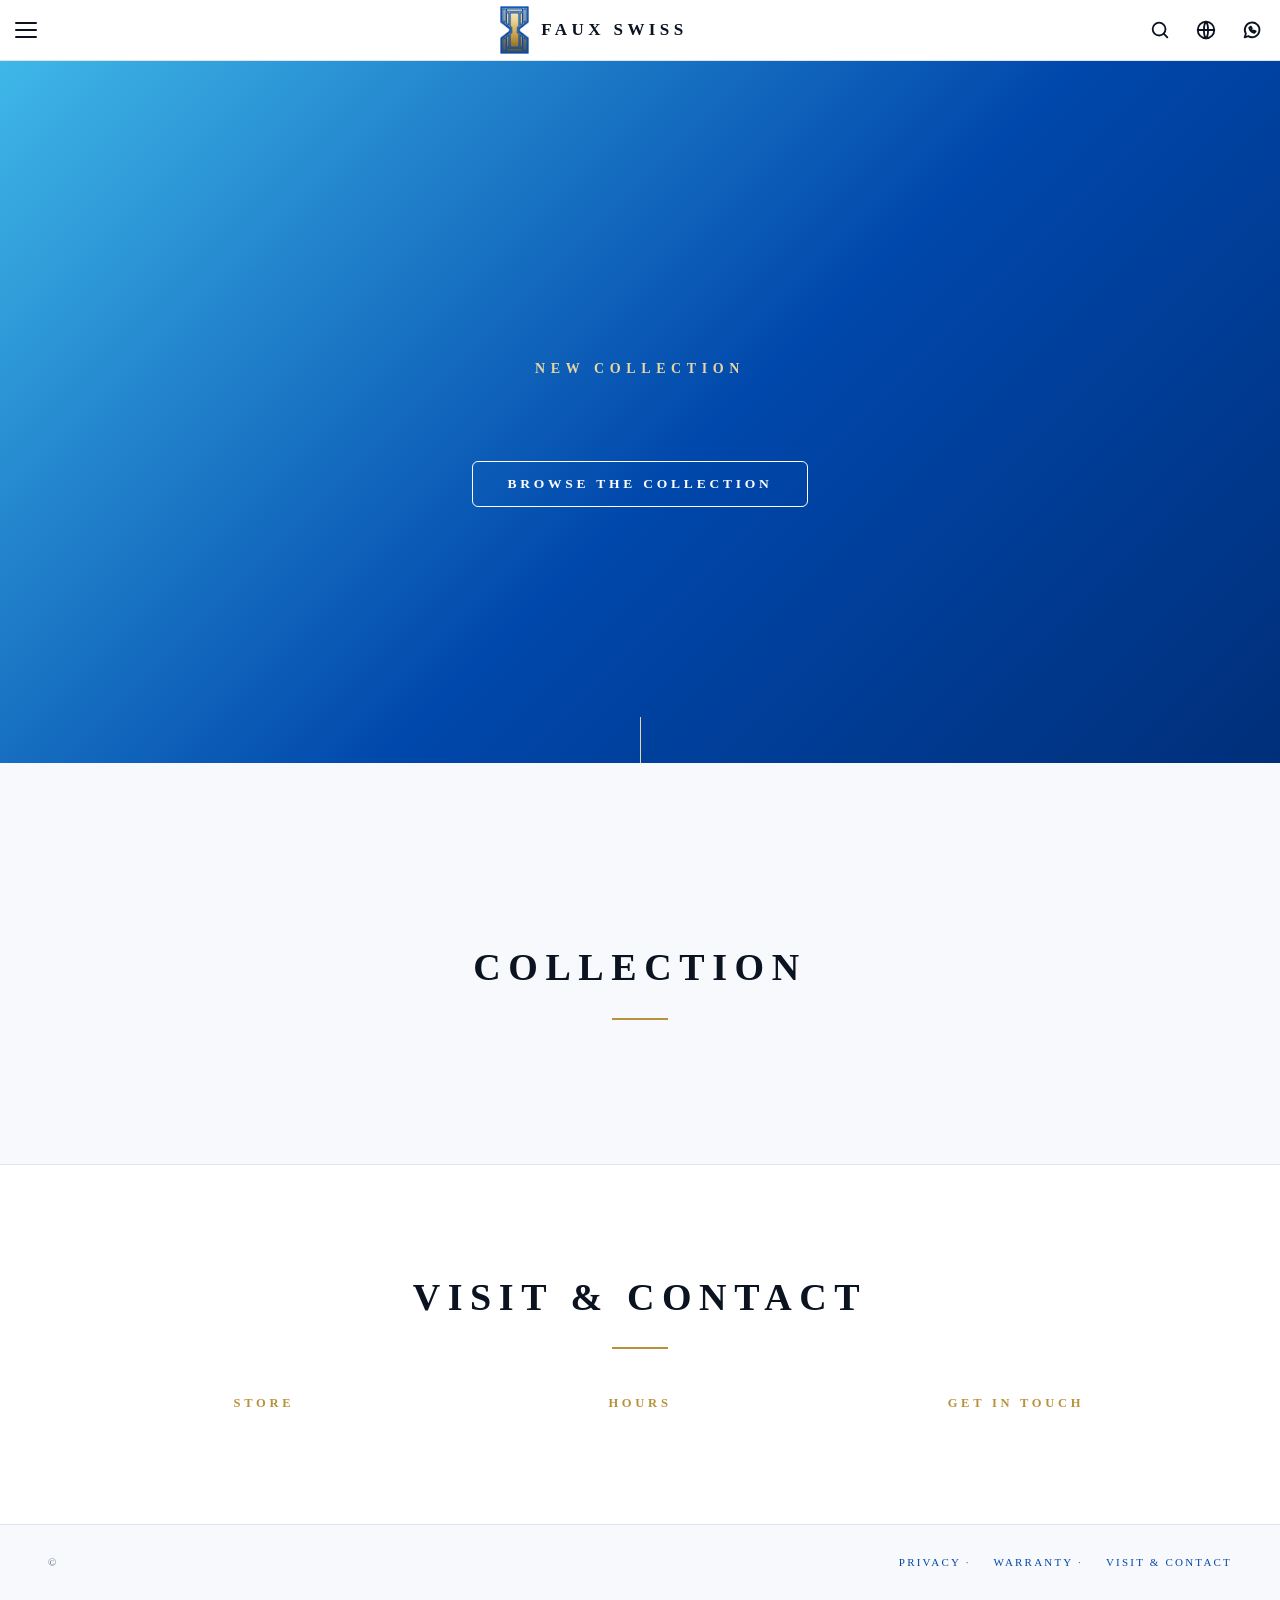
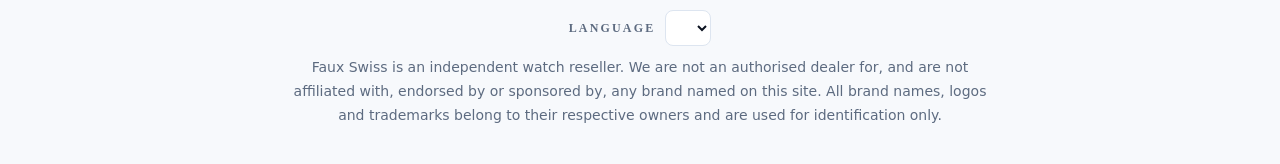
==== commit a1f81430: "Update index.html" ====
--- a/index.html
+++ b/index.html
@@ -65,7 +65,7 @@
         </button>
         <ul class="drop lang-menu" id="langMenu" translate="no" hidden></ul>
       </div>
-      <a class="icon-btn" id="waLink" href="#visit" aria-label="Contact on WhatsApp" hidden>
+      <a class="icon-btn" id="waLink" href="https://wa.me/85252179149" aria-label="Contact on WhatsApp" target="_blank">
         <svg viewBox="0 0 24 24" width="22" height="22" fill="none" stroke="currentColor" stroke-width="2" stroke-linecap="round" stroke-linejoin="round" aria-hidden="true"><path d="M4 20l1.3-4A8 8 0 1 1 8 18.7z"/><path d="M9 9.5c.5 2.5 3 5 5.5 5.5l1.5-1.5-2-1-1 .8a4 4 0 0 1-2-2l.8-1-1-2z"/></svg>
       </a>
     </div>
@@ -165,9 +165,9 @@
   </dialog>
 
 
-  <script src="config.js"></script>
-  <script src="i18n.js"></script>
-  <script src="map-data.js"></script>
-  <script src="app.js"></script>
+     <script src="config.js?v=2"></script>
+  <script src="i18n.js?v=2"></script>
+  <script src="map-data.js?v=2"></script>
+  <script src="app.js?v=2"></script>
 </body>
 </html>
